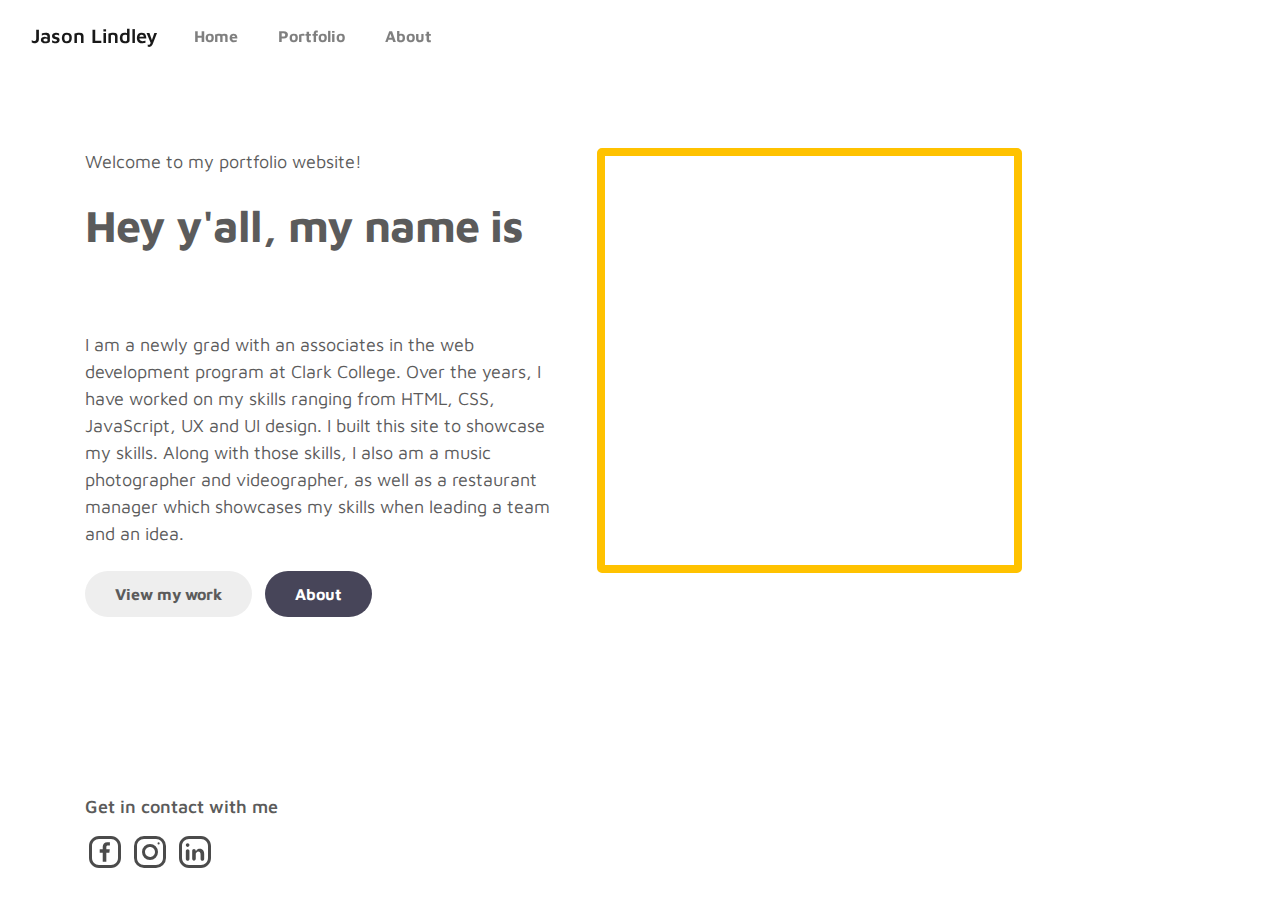
==== index.html @ 5d2d541f "Update" ====
<!doctype html>
<html lang="en">
<head>
    <meta charset="utf-8">
    <meta name="viewport" content="width=device-width, initial-scale=1, shrink-to-fit=no">
    <title>Home</title>
    <link rel="stylesheet" href="css/bootstrap.min.css">
    <!-- CSS -->
    <link rel="stylesheet" href="css/style.css">
    
</head>
<body>

<!-- Nav Bar -->
<nav class="navbar headroom navbar-expand-sm navbar-light">
    <div class="container">
        <a class="navbar-brand" href="index.html">Jason Lindley</a>
        <div class="collapse navbar-collapse" id="navbarNav">
            <ul class="navbar-nav mx-auto">
                <li class="nav-item">
                    <a href="index.html" class="nav-link"><span data-hover="Home">Home</span></a>
                </li>
                <li class="nav-item">
                    <a href="portfolio.html" class="nav-link"><span data-hover="Portfolio">Portfolio</span></a>
                </li>
                <li class="nav-item">
                    <a href="about.html" class="nav-link"><span data-hover="About">About</span></a>
                </li>
            </ul>
        </div>
    </div>
</nav>

  <!-- Home -->
  <section class="home full-screen d-lg-flex justify-content-center align-items-center" id="home">
    <div class="container">
      <div class="info-left row">
        <div class="col-lg-6 col-md-12 col-12">
          <div class="about-text">
            <p>Welcome to my portfolio website!</p>
            <h1 class="animated animated-text">
              <span class="mr-2">Hey y'all, my name is</span>
                <div class="animated-info">
                  <span class="animated-item">Jason!</span>
                  <span class="animated-item">Jason!</span>
                  <span class="animated-item">Jason!</span>
                </div>
            </h1>
            <p>I am a newly grad with an associates in the web development program at Clark College. Over the years, I have worked on my skills ranging from HTML, CSS, JavaScript, UX and UI design. I built this site to showcase my skills. Along with those skills, I also am a music photographer and videographer, as well as a restaurant manager which showcases my skills when leading a team and an idea.</p>
          
            <div class="custom-btn-group mt-4">
              <a href="portfolio.html" class="btn mr-lg-2 custom-btn">View my work<a>
              <a href="about.html" class="btn custom-btn custom-btn-bg custom-btn-link">About</a>
            </div>
          </div>
        </div>
        <div class="info-right col-lg-5 col-md-12 col-12">
            <div class="creator-img">
              <img src="images/jason/jason.jpg" class="img-fluid" alt="">
            </div>
        </div>
      </div>
    </div>
  </section>

  <!-- FOOTER -->
  <footer class="footer py-5">
    <div class="container">
      <div class="row">
        <div class="contact col-lg-12 col-12">                                
         <p>Get in contact with me</p>
         <a href="http://www.facebook.com/zlitchufdux"><img src="/images/icons/facebook.svg"></a>
         <a href="http://www.instagram.com/avftd_"><img src="/images/icons/instagram.svg"></a>
         <a href="https://www.linkedin.com/in/j-lindley/"><img src="/images/icons/linkedin.svg"></a>
        </div>
      </div>
    </div>
  </footer>
  <script src="/js/bootstrap.min.js"></script>
  <script src="/js/jquery-3.3.1.min.js"></script>
  <script src="/js/jquery.min.js"></script>
  <script src="/js/owl.carousel.min.js"></script>
</body>
</html>
---- css/style.css ----
@import url("https://fonts.googleapis.com/css?family=Maven+Pro:400,700");
body {
  font-family: "Maven Pro", sans-serif;
  padding-top: 20px;
}

.full-screen {
  padding: 8rem 0;
}

* {
  margin: 0;
  padding: 0;
  list-style: none;
}

a:hover {
  color: #ffc200 !important;
}

p {
  font-size: 18px;
  font-weight: 300;
  line-height: 1.5;
  color: #5b5b5b;
}

h1, h2, h3, h4, h5, h6 {
  font-weight: bold;
  letter-spacing: -1px;
}

h1 {
  color: #5b5b5b;
  font-size: 2.8em;
  margin: 24px 0;
}

h2 {
  color: #353535;
  font-size: 2.4em;
  font-weight: bold;
}

h3 {
  color: #484848;
}

h3,
b, strong {
  font-weight: bold;
}

/* Nav Bar */
.navbar {
  position: absolute;
  top: 0;
  right: 50;
  left: 0;
  z-index: 99;
  padding-top: 1rem;
  will-change: transform;
  transition: transform 200ms linear;
}

.navbar-brand {
  font-weight: 600;
}

.navbar-expand-sm .navbar-nav .nav-link {
  padding: 0 20px;
}

.nav-link {
  font-weight: bold;
  font-size: 16px;
  overflow: hidden;
}

.nav-link span {
  position: relative;
  display: inline-block;
  transition: transform 0.3s;
}

.nav-link span:before {
  position: absolute;
  top: 100%;
  content: attr(data-hover);
  transform: translate3d(0, 0, 0);
}

.navbar-light .navbar-nav .nav-link:focus,
.navbar-light .navbar-nav .nav-link:hover {
  color: #ffc200;
  font-weight: bold;
}

.navbar-light .navbar-nav .nav-link:focus span,
.navbar-light .navbar-nav .nav-link:hover span {
  transform: translateY(-100%);
}

/* Buttons */
.custom-btn {
  background: #eee;
  color: #5b5b5b;
  font-weight: bold;
  border-radius: 50px;
  padding: 13px 29px;
  font-size: 16px;
  line-height: normal;
  overflow: hidden;
  transition: all 0.4s ease;
}
.custom-btn:hover {
  color: #ffc200;
}
.custom-btn.custom-btn-bg {
  background: #474559;
  color: #ffffff;
}
.custom-btn.custom-btn-bg:hover {
  background: #ffc200;
  color: #ffffff !important;
}

/* Animated Items */
.animated {
  position: relative;
}

.animated-info {
  display: inline-block;
  vertical-align: top;
  margin-top: 5px;
  min-width: 260px;
  position: relative;
}

.animated-item {
  color: #ffc200;
}

.animated-item {
  font-size: 38px;
  line-height: inherit;
  display: block;
  opacity: 0;
  overflow: hidden;
  position: absolute;
  top: 0;
  right: 0;
  left: 0;
  animation: BottomTotop 6s linear infinite 0s;
}
.animated-item:nth-child(2n+2) {
  animation-delay: 2s;
}
.animated-item:nth-child(3n+3) {
  animation-delay: 4s;
}

@keyframes BottomTotop {
  0% {
    opacity: 0;
  }
  5% {
    opacity: 0;
    transform: translateY(5px);
  }
  10% {
    opacity: 1;
    transform: translateY(0px);
  }
  25% {
    opacity: 1;
    transform: translateY(0px);
  }
  30% {
    opacity: 0;
    transform: translateY(5px);
  }
  80% {
    opacity: 0;
  }
  100% {
    opacity: 0;
  }
}

/* Home */
.home {
  width: 100vw;
  max-width: 2160px;
}

.info-left {
  width: 80vw;
}

.info-right {
  width: 80vw;
}

.creator-img {
  width: 425px;
  height: 425px;
  border: 8px solid #ffc200;
  border-radius: 5px;
  transition: all 0.4s ease;
}

.project {
  margin-top: 1rem;
}

.project h2 {
  margin-bottom: 1rem;
}

.project-info p {
  font-weight: 600;
}

/* Footer */
.footer p {
  font-size: 18px;
  font-weight: 550;
  display: block;
}

.footer img {
  width: 2rem;
  height: 2rem;
  margin: 0 4px;
  opacity: 0.7;
}

.project .site > img {
  border: #989898 1px solid;
  box-shadow:#d4d4d4 0px 0px 8px 3px;
}

/* Media Queries */
@media (min-width: 1270px) {
  .owl-theme .owl-dots {
    position: relative;
    bottom: 50px;
  }
}
@media (max-width: 991px) {
  .full-screen {
    padding-bottom: 4rem;
  }

  .color-mode {
    display: none;
  }

  .mobile-mt-2,
  .contact-form {
    margin-top: 2em;
  }

  .contact-info {
    padding: 0 2rem;
  }
}
@media (max-width: 767px) {
  h1 {
    font-size: 2.4em;
  }

  h2 {
    font-size: 2em;
  }

  .animated-item {
    font-size: 28px;
  }

  .navbar-collapse {
    background: #ffffff;
    text-align: center;
    padding-bottom: 20px;
  }

  .navbar-expand-sm .navbar-nav .nav-link {
    padding: 3px 20px;
  }
}
@media (max-width: 580px) {
	.animated-info {
		min-width: 200px;
	}
  .animated-item {
    font-size: 30px;
  }

  .custom-btn-group {
    text-align: center;
  }

  .custom-btn {
    display: block;
    margin: 10px 0;
  }

  .owl-theme .owl-nav {
    display: none;
  }

  .timeline-info small {
    display: block;
    margin: 10px 0 0 0;
  }
}
@media (max-width: 320px) {
  .animated-text {
    margin-top: 0;
  }

  .about-text {
    text-align: center;
  }

  .full-screen {
    padding: 4rem 0;
  }

  .mobile-block {
    display: block;
  }

  .contact-info {
    flex-direction: column;
  }

  .social-links li {
    display: inline-block;
    vertical-align: top;
  }
}

/**
 * Owl Carousel v2.3.4
 * Copyright 2013-2018 David Deutsch
 * Licensed under: SEE LICENSE IN https://github.com/OwlCarousel2/OwlCarousel2/blob/master/LICENSE
 */

 .owl-theme .owl-dots,.owl-theme .owl-nav {
  text-align: center;
  -webkit-tap-highlight-color: transparent;
}

.owl-theme .owl-nav {
  margin-top: 1rem;
}

.owl-theme .owl-nav [class*=owl-] {
  color:#FFF;
  font-size: 14px;
  margin: 5px;
  padding: 4px 7px;
  background:#D6D6D6;
  display:inline-block;
  cursor:pointer;
  border-radius: 3px
}

.owl-theme .owl-nav [class*=owl-]:hover {
  background:#869791;
  color:#FFF;
  text-decoration:none
}

.owl-theme .owl-nav {
  opacity: 0.5;
  cursor: default
}

.owl-theme .owl-nav.disabled+.owl-dots {
  margin-top: 10px 
}

.owl-theme .owl-dots .owl-dot {
  display:inline-block;
  zoom: 1; 
}

.owl-theme .owl-dots .owl-dot span {
  width: 10px;
  height: 10px;
  margin: 8px 7px;
  background:#D6D6D6;
  display:block;
  -webkit-backface-visibility: visible;
  transition:opacity .2s ease;
  border-radius: 30px 
}

.owl-theme .owl-dots .owl-dot.active span,.owl-theme .owl-dots .owl-dot:hover span {
  background:#869791;
}

/**
 * Owl Carousel v2.3.4
 * Copyright 2013-2018 David Deutsch
 * Licensed under: SEE LICENSE IN https://github.com/OwlCarousel2/OwlCarousel2/blob/master/LICENSE
 */
 .owl-carousel,.owl-carousel .owl-item {
  -webkit-tap-highlight-color: transparent;
  position: relative;
}

.owl-carousel {
  display: none;
  width: 100%;
  z-index: 1;
}

.owl-carousel .owl-stage {
  position: relative;
  -ms-touch-action: pan-Y;
  touch-action: manipulation;
}

.owl-carousel .owl-stage:after {
  content:".";
  display: block;
  clear: both;
  visibility: hidden;
  line-height: 0;
  height: 0;
}

.owl-carousel .owl-stage-outer {
  position: relative;
  overflow: hidden;
  -webkit-transform: translate3d(0,0,0);
}

.owl-carousel .owl-item,.owl-carousel .owl-wrapper {
  -webkit-backface-visibility:hidden;
  -moz-backface-visibility:hidden;
  -ms-backface-visibility:hidden;
  -webkit-transform:translate3d(0,0,0);
  -moz-transform:translate3d(0,0,0);
  -ms-transform:translate3d(0,0,0);
}

.owl-carousel .owl-item {
  min-height: 5px;
  float: left;
  -webkit-backface-visibility: hidden;
  -webkit-touch-callout: none;
}

.owl-carousel .owl-item img {
  display: block;
  width: 800px;
  height: 300px;
}
.owl-carousel .owl-dots.disabled,.owl-carousel .owl-nav.disabled {
  display: none;
}

.no-js .owl-carousel,.owl-carousel.owl-loaded {
  display: block;
}

.owl-carousel .owl-dot,.owl-carousel .owl-nav .owl-next,.owl-carousel .owl-nav .owl-prev {
  cursor: pointer;
  -webkit-user-select: none;
  -khtml-user-select: none;
  -moz-user-select: none;
  -ms-user-select: none;
  user-select: none;
}

.owl-carousel .owl-nav button.owl-next,.owl-carousel .owl-nav button.owl-prev,.owl-carousel button.owl-dot {
  background: 0 0;
  color: inherit;
  border: none;
  padding: 0 !important;
  font: inherit;
}

.owl-carousel.owl-loading {
  opacity: 0;
  display: block;
}

.owl-carousel.owl-hidden {
  opacity: 0;
}

.owl-carousel.owl-refresh .owl-item {
  visibility: hidden;
}

.owl-carousel.owl-drag .owl-item {
  -ms-touch-action:pan-y;
  touch-action: pan-y;
  -webkit-user-select:none;
  -moz-user-select:none;
  -ms-user-select:none;
  user-select: none;
}
.owl-carousel.owl-grab {
  cursor: move;
  cursor: grab;
}

.owl-carousel.owl-rtl {
  direction: rtl;
}

.owl-carousel.owl-rtl .owl-item {
  float: left;
}

.owl-carousel .animated {
  animation-duration: 1s;
  animation-fill-mode: both;
}

.owl-carousel .owl-animated-in {
  z-index: 0;
}

.owl-carousel .owl-animated-out {
  z-index: 1;
}
.owl-carousel .fadeOut {
  animation-name: fadeOut;
}

@keyframes fadeOut {
  0%{opacity:1}
  100%{opacity:0}
}

.owl-height {
  transition:height .5s ease-in-out;
}
.owl-carousel .owl-item .owl-lazy {
  opacity:0;
  transition: opacity .4s ease;
}

.owl-carousel .owl-item .owl-lazy:not([src]),.owl-carousel .owl-item .owl-lazy[src^=""]{max-height:0}.owl-carousel .owl-item img.owl-lazy {
  transform-style: preserve-3d;
}

.owl-carousel .owl-video-wrapper {
  position: relative;
  height: 100%;
  background: #000;
}

.owl-carousel .owl-video-play-icon {
  position:absolute;
  height: 1400px;
  width: 1400px;
  left: 50%;
  top: 50%;
  margin-left: 40px;
  margin-top: 40px;
  background:url(owl.video.play.png) no-repeat;
  cursor: pointer;
  z-index: 1;
  -webkit-backface-visibility: hidden;
  transition:transform .1s ease;
}

.owl-carousel .owl-video-play-icon:hover {
  -ms-transform:scale(2,2);
  transform:scale(2,2);
}

.owl-carousel .owl-video-playing .owl-video-play-icon,.owl-carousel .owl-video-playing .owl-video-tn{display:none}.owl-carousel .owl-video-tn {
  opacity:0;
  height: 100%;
  background-position:center center;
  background-repeat:no-repeat;
  background-size:contain;
  transition:opacity .4s ease;
}

.owl-carousel .owl-video-frame {
  position: relative;
  z-index: 1;
  height: 100%;
  width: 100%;
}
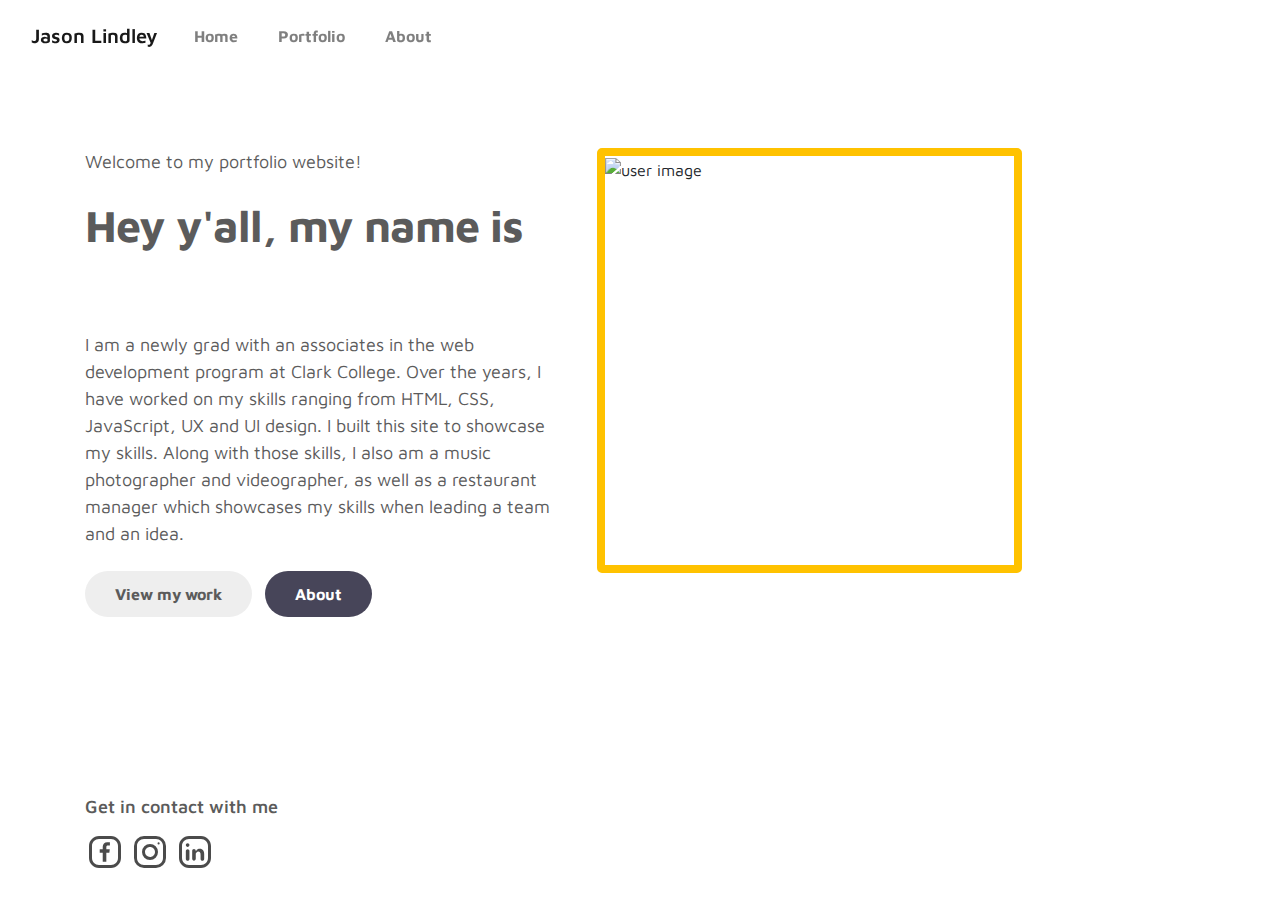
==== commit 56814a3e: "update" ====
--- a/index.html
+++ b/index.html
@@ -56,7 +56,7 @@
         </div>
         <div class="info-right col-lg-5 col-md-12 col-12">
             <div class="creator-img">
-              <img src="images/jason/jason.jpg" class="img-fluid" alt="">
+              <img src="images/jason/jason.jpg" class="img-fluid" alt="user image">
             </div>
         </div>
       </div>
@@ -69,16 +69,16 @@
       <div class="row">
         <div class="contact col-lg-12 col-12">                                
          <p>Get in contact with me</p>
-         <a href="http://www.facebook.com/zlitchufdux"><img src="/images/icons/facebook.svg"></a>
-         <a href="http://www.instagram.com/avftd_"><img src="/images/icons/instagram.svg"></a>
-         <a href="https://www.linkedin.com/in/j-lindley/"><img src="/images/icons/linkedin.svg"></a>
+         <a href="http://www.facebook.com/zlitchufdux"><img src="images/icons/facebook.svg" alt="facebook icon"></a>
+         <a href="http://www.instagram.com/avftd_"><img src="images/icons/instagram.svg" alt="instagram icon"></a>
+         <a href="https://www.linkedin.com/in/j-lindley/"><img src="images/icons/linkedin.svg" alt="linked in icon"></a>
         </div>
       </div>
     </div>
   </footer>
-  <script src="/js/bootstrap.min.js"></script>
-  <script src="/js/jquery-3.3.1.min.js"></script>
-  <script src="/js/jquery.min.js"></script>
-  <script src="/js/owl.carousel.min.js"></script>
+  <script src="js/bootstrap.min.js"></script>
+  <script src="js/jquery-3.3.1.min.js"></script>
+  <script src="js/jquery.min.js"></script>
+  <script src="js/owl.carousel.min.js"></script>
 </body>
 </html>--- a/css/style.css
+++ b/css/style.css
@@ -215,6 +215,7 @@
   margin-top: 1rem;
 }
 
+
 .project h2 {
   margin-bottom: 1rem;
 }
@@ -240,6 +241,62 @@
 .project .site > img {
   border: #989898 1px solid;
   box-shadow:#d4d4d4 0px 0px 8px 3px;
+}
+
+/* About Me */
+.about {
+  width: 100%;
+  height: 100%;
+  background: #fff;
+  padding: 0 16%;
+  padding-top: 4rem;
+  display: flex;
+  align-items: center;
+  justify-content: space-between;
+}
+
+.bg-img {
+  background: none;
+  border:#ffc200 0.4rem solid;
+  height: 15rem;
+  width: 25rem;
+  border-radius: 10px;
+  position: absolute;
+
+  transform: translatex(-20px);
+}
+
+.img img {
+  width: 460px;
+  transform: translateY(-200px);
+  border:#ffc200 0.4rem solid;
+  border-radius: 10px;
+}
+
+.text h1 {
+  font-size: 3rem;
+  font-weight: 600;
+  color: #000;
+  margin-bottom: 1rem;
+  position: relative;
+}
+
+.text h1::after{
+  position: absolute;
+  content: "";
+  width: 20%;
+  height: 4px;
+  background-color: #f39c12;
+  left: 0;
+  bottom: -2px;
+}
+
+.text p {
+  font-size: 1rem;
+  color:#000;
+  line-height: 2rem;
+  margin: 30px 0 35px 0;
+  max-width: 500px;
 }
 
 /* Media Queries */
@@ -341,6 +398,29 @@
     display: inline-block;
     vertical-align: top;
   }
+}
+
+.modal {
+  display: none; /* Hidden by default */
+  position: fixed; /* Stay in place */
+  z-index: 1; /* Sit on top */
+  padding-top: 50px; /* Location of the box */
+  left: 0;
+  top: 0;
+  width: 100%; /* Full width */
+  height: 100%; /* Full height */
+  overflow: auto; /* Enable scroll if needed */
+  background-color: rgb(0,0,0); /* Fallback color */
+  background-color: rgba(0,0,0,0.4); /* Black w/ opacity */
+}
+
+.modal-content {
+  margin: auto;
+  text-align: center;
+}
+
+.modal-image {
+  display: inline-block;
 }
 
 /**
@@ -517,11 +597,11 @@
   direction: rtl;
 }
 
-.owl-carousel.owl-rtl .owl-item {
+.owl-carousel.owl-rtl.owl-item {
   float: left;
 }
 
-.owl-carousel .animated {
+.owl-carousel.animated {
   animation-duration: 1s;
   animation-fill-mode: both;
 }
@@ -540,58 +620,4 @@
 @keyframes fadeOut {
   0%{opacity:1}
   100%{opacity:0}
-}
-
-.owl-height {
-  transition:height .5s ease-in-out;
-}
-.owl-carousel .owl-item .owl-lazy {
-  opacity:0;
-  transition: opacity .4s ease;
-}
-
-.owl-carousel .owl-item .owl-lazy:not([src]),.owl-carousel .owl-item .owl-lazy[src^=""]{max-height:0}.owl-carousel .owl-item img.owl-lazy {
-  transform-style: preserve-3d;
-}
-
-.owl-carousel .owl-video-wrapper {
-  position: relative;
-  height: 100%;
-  background: #000;
-}
-
-.owl-carousel .owl-video-play-icon {
-  position:absolute;
-  height: 1400px;
-  width: 1400px;
-  left: 50%;
-  top: 50%;
-  margin-left: 40px;
-  margin-top: 40px;
-  background:url(owl.video.play.png) no-repeat;
-  cursor: pointer;
-  z-index: 1;
-  -webkit-backface-visibility: hidden;
-  transition:transform .1s ease;
-}
-
-.owl-carousel .owl-video-play-icon:hover {
-  -ms-transform:scale(2,2);
-  transform:scale(2,2);
-}
-
-.owl-carousel .owl-video-playing .owl-video-play-icon,.owl-carousel .owl-video-playing .owl-video-tn{display:none}.owl-carousel .owl-video-tn {
-  opacity:0;
-  height: 100%;
-  background-position:center center;
-  background-repeat:no-repeat;
-  background-size:contain;
-  transition:opacity .4s ease;
-}
-
-.owl-carousel .owl-video-frame {
-  position: relative;
-  z-index: 1;
-  height: 100%;
-  width: 100%;
 }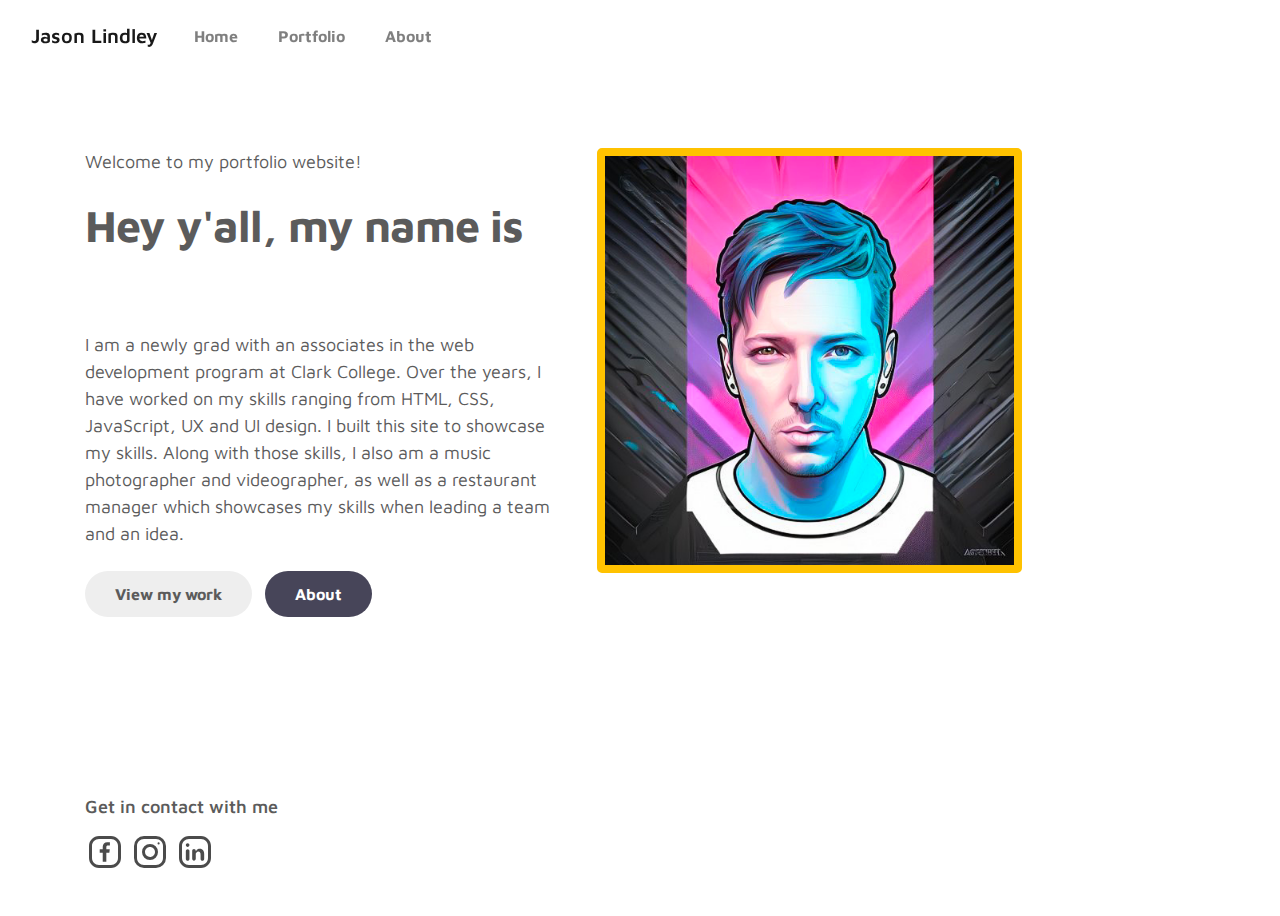
==== commit 6b3f8874: "update" ====
--- a/index.html
+++ b/index.html
@@ -3,7 +3,7 @@
 <head>
     <meta charset="utf-8">
     <meta name="viewport" content="width=device-width, initial-scale=1, shrink-to-fit=no">
-    <title>Home</title>
+    <title>Jason Lindley Portfolio</title>
     <link rel="stylesheet" href="css/bootstrap.min.css">
     <!-- CSS -->
     <link rel="stylesheet" href="css/style.css">
@@ -56,7 +56,7 @@
         </div>
         <div class="info-right col-lg-5 col-md-12 col-12">
             <div class="creator-img">
-              <img src="images/jason/jason.jpg" class="img-fluid" alt="user image">
+              <img src="images/Jason/jason.jpg" class="img-fluid" alt="user image">
             </div>
         </div>
       </div>
--- a/css/style.css
+++ b/css/style.css
@@ -378,10 +378,6 @@
     margin-top: 0;
   }
 
-  .about-text {
-    text-align: center;
-  }
-
   .full-screen {
     padding: 4rem 0;
   }
@@ -389,38 +385,6 @@
   .mobile-block {
     display: block;
   }
-
-  .contact-info {
-    flex-direction: column;
-  }
-
-  .social-links li {
-    display: inline-block;
-    vertical-align: top;
-  }
-}
-
-.modal {
-  display: none; /* Hidden by default */
-  position: fixed; /* Stay in place */
-  z-index: 1; /* Sit on top */
-  padding-top: 50px; /* Location of the box */
-  left: 0;
-  top: 0;
-  width: 100%; /* Full width */
-  height: 100%; /* Full height */
-  overflow: auto; /* Enable scroll if needed */
-  background-color: rgb(0,0,0); /* Fallback color */
-  background-color: rgba(0,0,0,0.4); /* Black w/ opacity */
-}
-
-.modal-content {
-  margin: auto;
-  text-align: center;
-}
-
-.modal-image {
-  display: inline-block;
 }
 
 /**
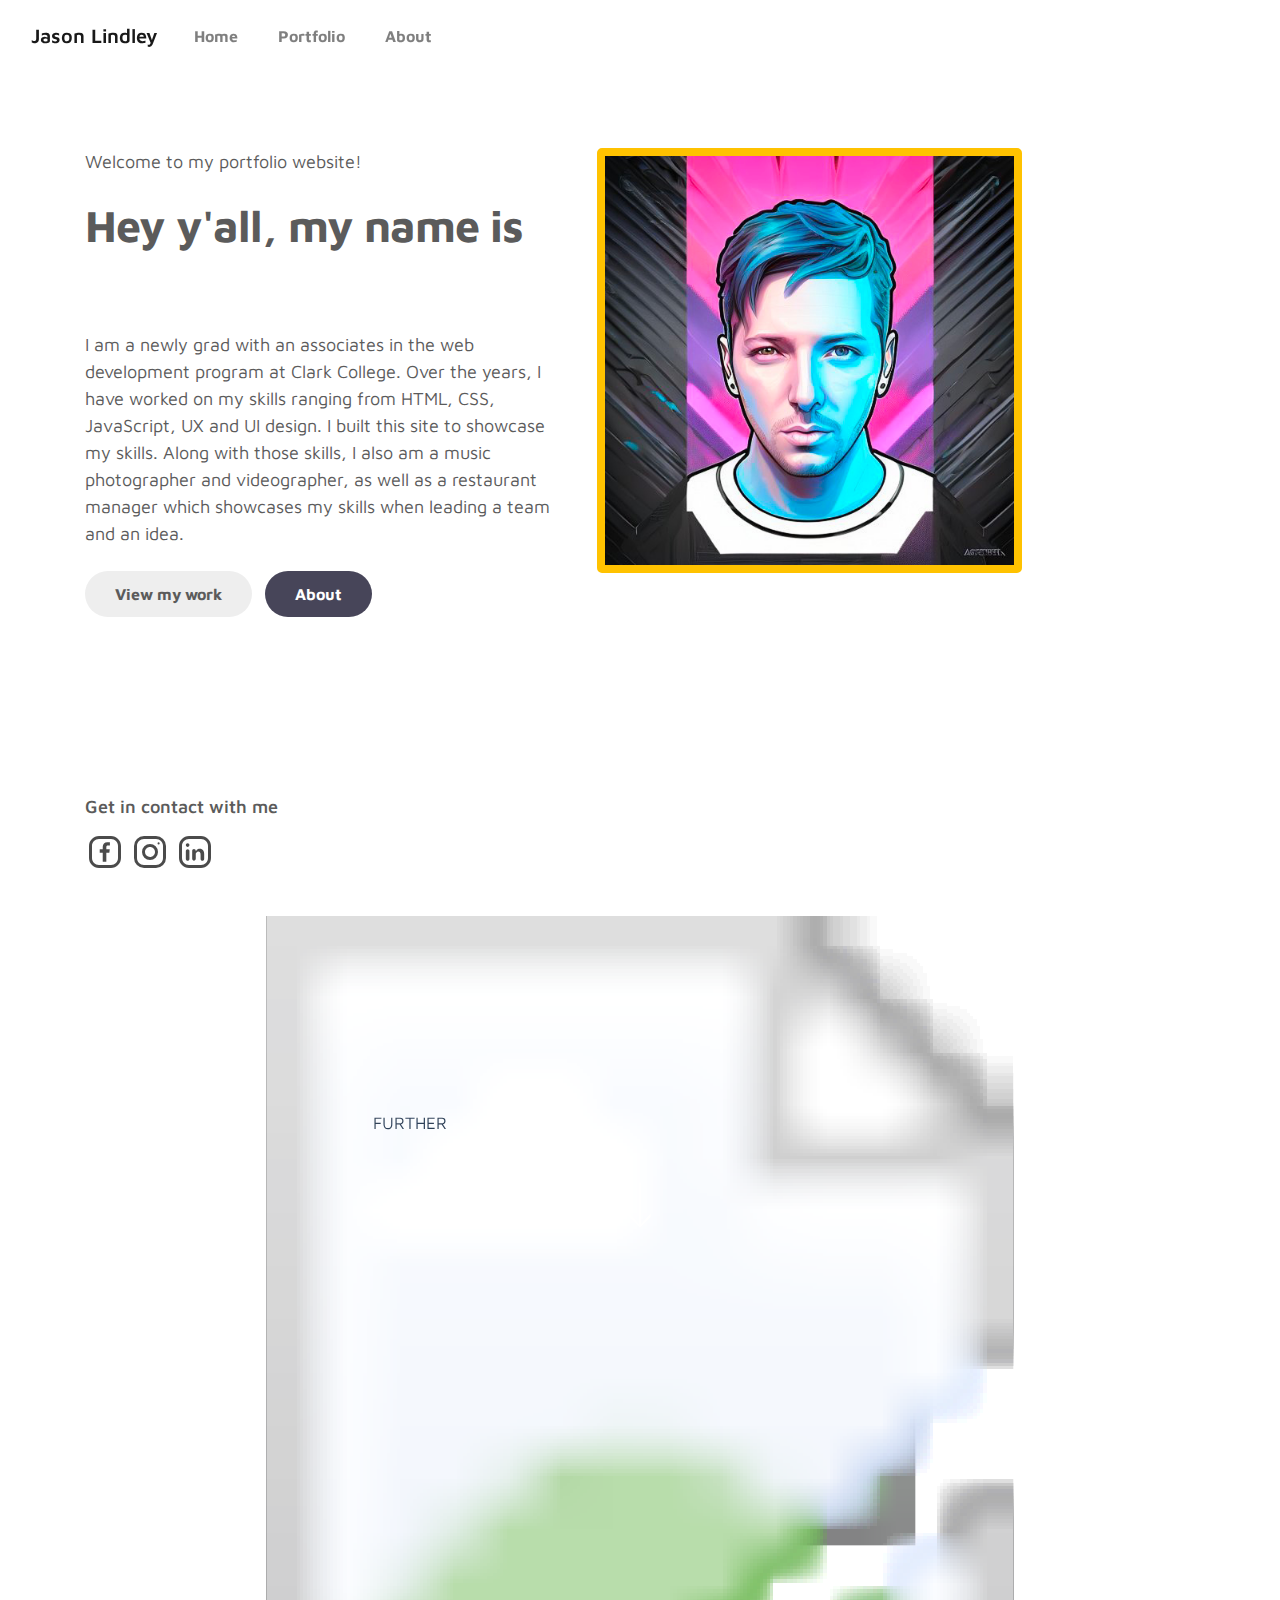
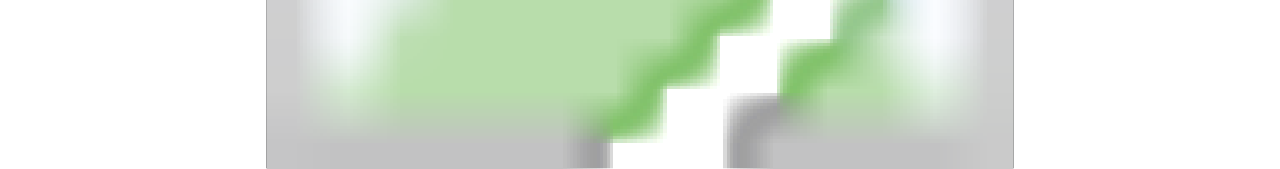
==== commit c399c353: "update" ====
--- a/index.html
+++ b/index.html
@@ -7,7 +7,6 @@
     <link rel="stylesheet" href="css/bootstrap.min.css">
     <!-- CSS -->
     <link rel="stylesheet" href="css/style.css">
-    
 </head>
 <body>
 
@@ -81,4 +80,38 @@
   <script src="js/jquery.min.js"></script>
   <script src="js/owl.carousel.min.js"></script>
 </body>
-</html>+</html>
+
+
+
+
+<!-- This is a recreation of Unfold's (https://dribbble.com/unfold) parallax scene: https://cdn.dribbble.com/users/14268/screenshots/3275340/northface.gif -->
+<div class="scrollDist"></div>
+<div class="main">
+  <svg viewBox="0 0 1200 800" xmlns="http://www.w3.org/2000/svg">
+    <mask id="m">
+      <g class="cloud1">
+        <rect fill="#fff" width="100%" height="801" y="799" />
+        <image xlink:href="https://assets.codepen.io/721952/cloud1Mask.jpg" width="1200" height="800"/>
+      </g>
+    </mask>
+    
+    <image class="sky" xlink:href="https://assets.codepen.io/721952/sky.jpg"  width="1200" height="590" />
+    <image class="mountBg" xlink:href="https://assets.codepen.io/721952/mountBg.png" width="1200" height="800"/>    
+    <image class="mountMg" xlink:href="https://assets.codepen.io/721952/mountMg.png" width="1200" height="800"/>    
+    <image class="cloud2" xlink:href="https://assets.codepen.io/721952/cloud2.png" width="1200" height="800"/>    
+    <image class="mountFg" xlink:href="https://assets.codepen.io/721952/mountFg.png" width="1200" height="800"/>
+    <image class="cloud1" xlink:href="https://assets.codepen.io/721952/cloud1.png" width="1200" height="800"/>
+    <image class="cloud3" xlink:href="https://assets.codepen.io/721952/cloud3.png" width="1200" height="800"/>
+    <text fill="#fff" x="350" y="200">EXPLORE</text>
+    <polyline class="arrow" fill="#fff" points="599,250 599,289 590,279 590,282 600,292 610,282 610,279 601,289 601,250" />
+    
+    <g mask="url(#m)">
+      <rect fill="#fff" width="100%" height="100%" />      
+      <text x="350" y="200" fill="#162a43">FURTHER</text>
+    </g>
+    
+    <rect id="arrowBtn" width="100" height="100" opacity="0" x="550" y="220" style="cursor:pointer"/>
+  </svg>
+</div>
+
--- a/css/style.css
+++ b/css/style.css
@@ -51,7 +51,7 @@
   font-weight: bold;
 }
 
-/* Nav Bar */
+/* --- Nav Bar --- */
 .navbar {
   position: absolute;
   top: 0;
@@ -101,7 +101,121 @@
   transform: translateY(-100%);
 }
 
-/* Buttons */
+/* --- Home --- */
+.home {
+  width: 100vw;
+  max-width: 2160px;
+}
+
+.info-left {
+  width: 80vw;
+}
+
+.info-right {
+  width: 80vw;
+}
+
+.creator-img {
+  width: 425px;
+  height: 425px;
+  border: 8px solid #ffc200;
+  border-radius: 5px;
+  transition: all 0.4s ease;
+}
+
+/* --- Portfolio Projects --- */
+.project {
+  margin-top: 1rem;
+}
+
+.project h2 {
+  margin-bottom: 1rem;
+}
+
+.project-info p {
+  font-weight: 600;
+}
+
+.project img {
+  padding-top: 2rem; 
+}
+
+/* --- Footer --- */
+.footer p {
+  font-size: 18px;
+  font-weight: 550;
+  display: block;
+}
+
+.footer img {
+  width: 2rem;
+  height: 2rem;
+  margin: 0 4px;
+  opacity: 0.7;
+}
+
+.project .site > img {
+  border: #989898 1px solid;
+  box-shadow:#d4d4d4 0px 0px 8px 3px;
+}
+
+/* --- About Me --- */
+.about {
+  width: 100%;
+  height: 100%;
+  background: #fff;
+  padding: 0 16%;
+  padding-top: 4rem;
+  display: flex;
+  align-items: center;
+  justify-content: space-between;
+}
+
+.bg-img {
+  background: none;
+  border:#ffc200 0.4rem solid;
+  height: 15rem;
+  width: 25rem;
+  border-radius: 10px;
+  position: absolute;
+
+  transform: translatex(-20px);
+}
+
+.img img {
+  width: 460px;
+  transform: translateY(-200px);
+  border:#ffc200 0.4rem solid;
+  border-radius: 10px;
+}
+
+.text h1 {
+  font-size: 3rem;
+  font-weight: 600;
+  color: #000;
+  margin-bottom: 1rem;
+  position: relative;
+}
+
+.text h1::after{
+  position: absolute;
+  content: "";
+  width: 20%;
+  height: 4px;
+  background-color: #f39c12;
+  left: 0;
+  bottom: -2px;
+}
+
+.text p {
+  font-size: 1rem;
+  color:#000;
+  line-height: 2rem;
+  margin: 30px 0 35px 0;
+  max-width: 500px;
+}
+
+/* --- Buttons --- */
 .custom-btn {
   background: #eee;
   color: #5b5b5b;
@@ -113,19 +227,22 @@
   overflow: hidden;
   transition: all 0.4s ease;
 }
+
 .custom-btn:hover {
   color: #ffc200;
 }
+
 .custom-btn.custom-btn-bg {
   background: #474559;
   color: #ffffff;
 }
+
 .custom-btn.custom-btn-bg:hover {
   background: #ffc200;
   color: #ffffff !important;
 }
 
-/* Animated Items */
+/* --- Animated Items --- */
 .animated {
   position: relative;
 }
@@ -154,9 +271,11 @@
   left: 0;
   animation: BottomTotop 6s linear infinite 0s;
 }
+
 .animated-item:nth-child(2n+2) {
   animation-delay: 2s;
 }
+
 .animated-item:nth-child(3n+3) {
   animation-delay: 4s;
 }
@@ -189,117 +308,7 @@
   }
 }
 
-/* Home */
-.home {
-  width: 100vw;
-  max-width: 2160px;
-}
-
-.info-left {
-  width: 80vw;
-}
-
-.info-right {
-  width: 80vw;
-}
-
-.creator-img {
-  width: 425px;
-  height: 425px;
-  border: 8px solid #ffc200;
-  border-radius: 5px;
-  transition: all 0.4s ease;
-}
-
-.project {
-  margin-top: 1rem;
-}
-
-
-.project h2 {
-  margin-bottom: 1rem;
-}
-
-.project-info p {
-  font-weight: 600;
-}
-
-/* Footer */
-.footer p {
-  font-size: 18px;
-  font-weight: 550;
-  display: block;
-}
-
-.footer img {
-  width: 2rem;
-  height: 2rem;
-  margin: 0 4px;
-  opacity: 0.7;
-}
-
-.project .site > img {
-  border: #989898 1px solid;
-  box-shadow:#d4d4d4 0px 0px 8px 3px;
-}
-
-/* About Me */
-.about {
-  width: 100%;
-  height: 100%;
-  background: #fff;
-  padding: 0 16%;
-  padding-top: 4rem;
-  display: flex;
-  align-items: center;
-  justify-content: space-between;
-}
-
-.bg-img {
-  background: none;
-  border:#ffc200 0.4rem solid;
-  height: 15rem;
-  width: 25rem;
-  border-radius: 10px;
-  position: absolute;
-
-  transform: translatex(-20px);
-}
-
-.img img {
-  width: 460px;
-  transform: translateY(-200px);
-  border:#ffc200 0.4rem solid;
-  border-radius: 10px;
-}
-
-.text h1 {
-  font-size: 3rem;
-  font-weight: 600;
-  color: #000;
-  margin-bottom: 1rem;
-  position: relative;
-}
-
-.text h1::after{
-  position: absolute;
-  content: "";
-  width: 20%;
-  height: 4px;
-  background-color: #f39c12;
-  left: 0;
-  bottom: -2px;
-}
-
-.text p {
-  font-size: 1rem;
-  color:#000;
-  line-height: 2rem;
-  margin: 30px 0 35px 0;
-  max-width: 500px;
-}
-
-/* Media Queries */
+/* --- Media Queries --- */
 @media (min-width: 1270px) {
   .owl-theme .owl-dots {
     position: relative;
@@ -378,6 +387,10 @@
     margin-top: 0;
   }
 
+  .about-text {
+    text-align: center;
+  }
+
   .full-screen {
     padding: 4rem 0;
   }
@@ -385,7 +398,17 @@
   .mobile-block {
     display: block;
   }
-}
+
+  .contact-info {
+    flex-direction: column;
+  }
+
+  .social-links li {
+    display: inline-block;
+    vertical-align: top;
+  }
+}
+
 
 /**
  * Owl Carousel v2.3.4
@@ -503,8 +526,8 @@
 
 .owl-carousel .owl-item img {
   display: block;
-  width: 800px;
-  height: 300px;
+  width: 1000px;
+  height: 375px;
 }
 .owl-carousel .owl-dots.disabled,.owl-carousel .owl-nav.disabled {
   display: none;
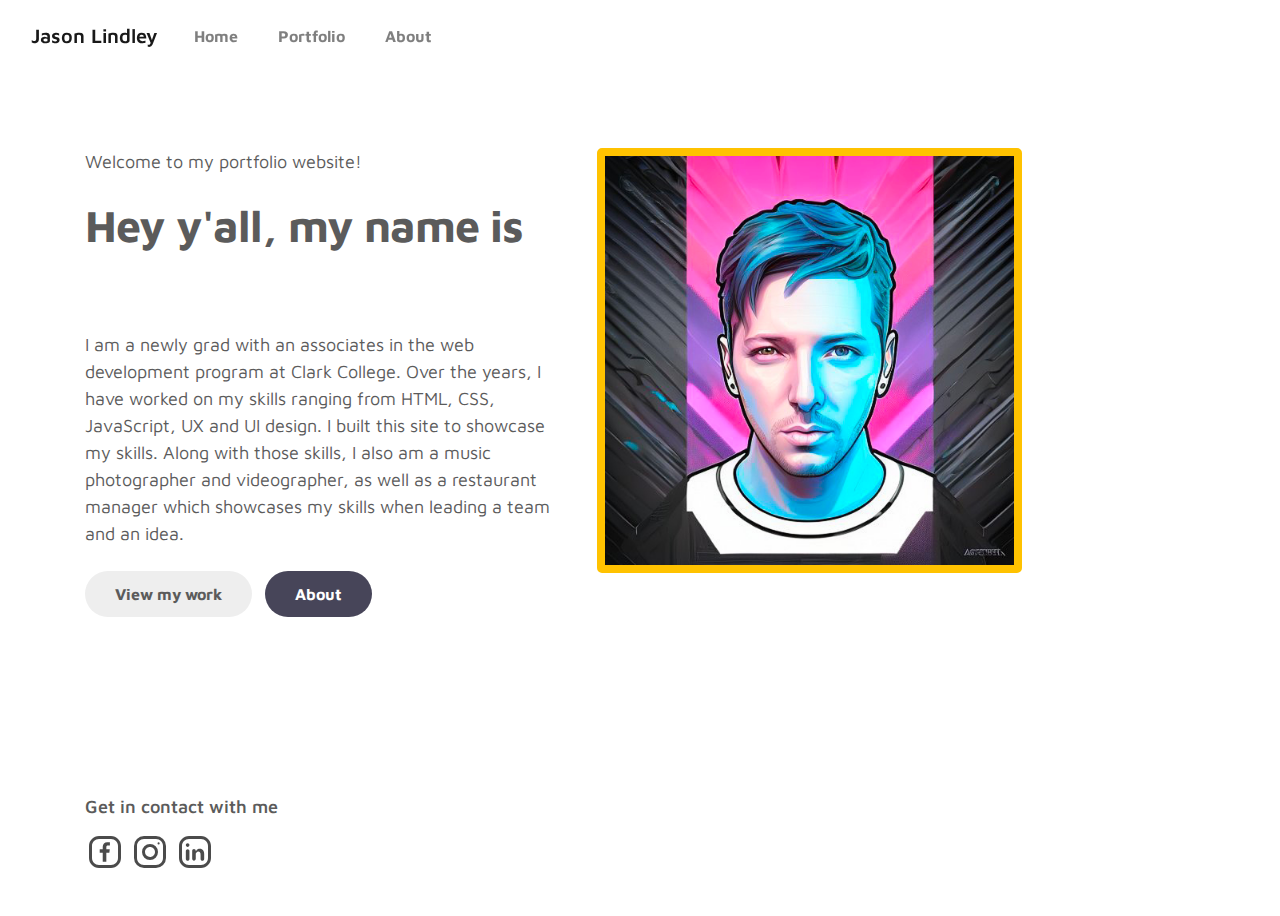
==== commit ecfd917d: "update" ====
--- a/index.html
+++ b/index.html
@@ -80,38 +80,4 @@
   <script src="js/jquery.min.js"></script>
   <script src="js/owl.carousel.min.js"></script>
 </body>
-</html>
-
-
-
-
-<!-- This is a recreation of Unfold's (https://dribbble.com/unfold) parallax scene: https://cdn.dribbble.com/users/14268/screenshots/3275340/northface.gif -->
-<div class="scrollDist"></div>
-<div class="main">
-  <svg viewBox="0 0 1200 800" xmlns="http://www.w3.org/2000/svg">
-    <mask id="m">
-      <g class="cloud1">
-        <rect fill="#fff" width="100%" height="801" y="799" />
-        <image xlink:href="https://assets.codepen.io/721952/cloud1Mask.jpg" width="1200" height="800"/>
-      </g>
-    </mask>
-    
-    <image class="sky" xlink:href="https://assets.codepen.io/721952/sky.jpg"  width="1200" height="590" />
-    <image class="mountBg" xlink:href="https://assets.codepen.io/721952/mountBg.png" width="1200" height="800"/>    
-    <image class="mountMg" xlink:href="https://assets.codepen.io/721952/mountMg.png" width="1200" height="800"/>    
-    <image class="cloud2" xlink:href="https://assets.codepen.io/721952/cloud2.png" width="1200" height="800"/>    
-    <image class="mountFg" xlink:href="https://assets.codepen.io/721952/mountFg.png" width="1200" height="800"/>
-    <image class="cloud1" xlink:href="https://assets.codepen.io/721952/cloud1.png" width="1200" height="800"/>
-    <image class="cloud3" xlink:href="https://assets.codepen.io/721952/cloud3.png" width="1200" height="800"/>
-    <text fill="#fff" x="350" y="200">EXPLORE</text>
-    <polyline class="arrow" fill="#fff" points="599,250 599,289 590,279 590,282 600,292 610,282 610,279 601,289 601,250" />
-    
-    <g mask="url(#m)">
-      <rect fill="#fff" width="100%" height="100%" />      
-      <text x="350" y="200" fill="#162a43">FURTHER</text>
-    </g>
-    
-    <rect id="arrowBtn" width="100" height="100" opacity="0" x="550" y="220" style="cursor:pointer"/>
-  </svg>
-</div>
-
+</html>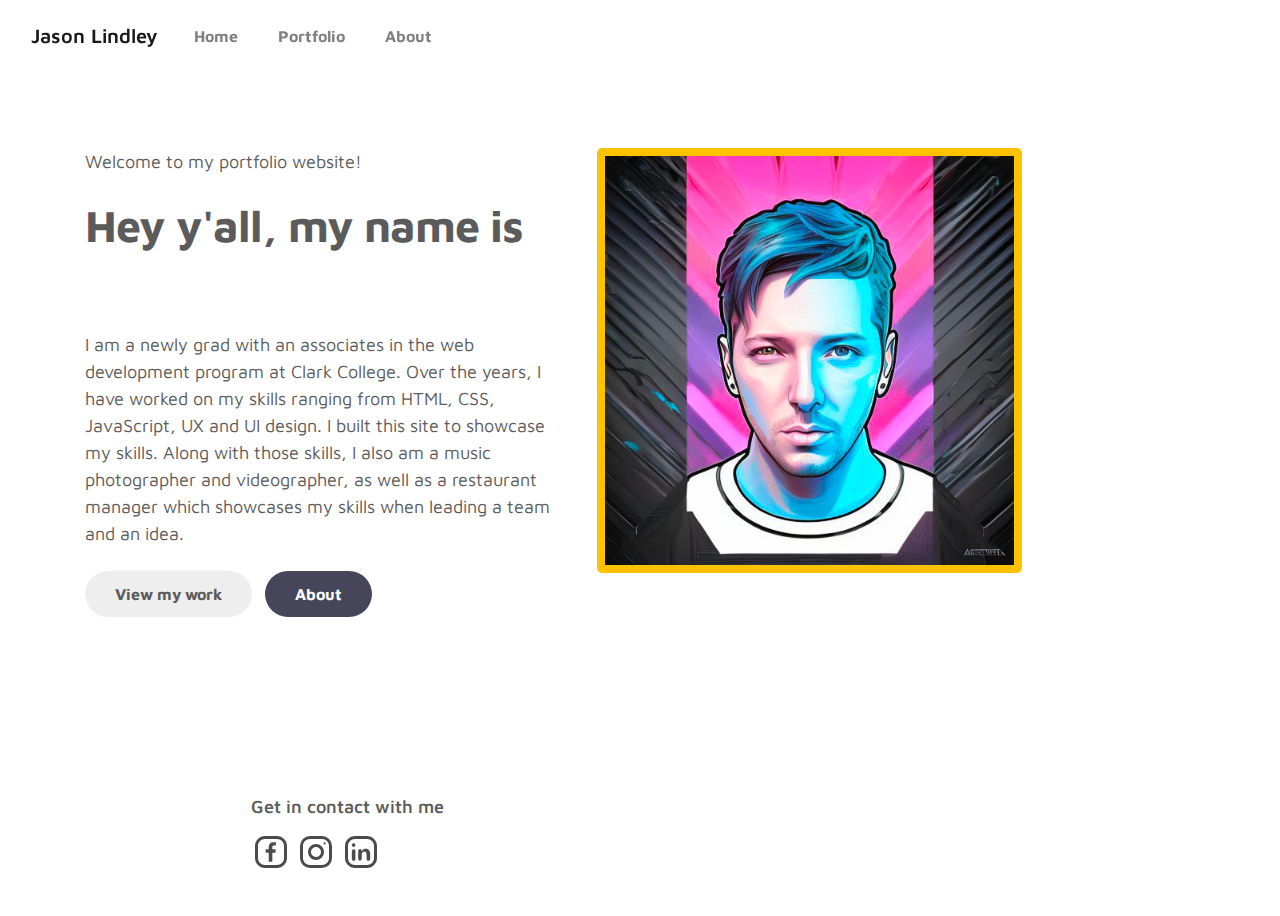
==== commit 846e3b70: "update" ====
--- a/index.html
+++ b/index.html
@@ -62,22 +62,22 @@
     </div>
   </section>
 
-  <!-- FOOTER -->
-  <footer class="footer py-5">
-    <div class="container">
-      <div class="row">
-        <div class="contact col-lg-12 col-12">                                
-         <p>Get in contact with me</p>
-         <a href="http://www.facebook.com/zlitchufdux"><img src="images/icons/facebook.svg" alt="facebook icon"></a>
-         <a href="http://www.instagram.com/avftd_"><img src="images/icons/instagram.svg" alt="instagram icon"></a>
-         <a href="https://www.linkedin.com/in/j-lindley/"><img src="images/icons/linkedin.svg" alt="linked in icon"></a>
-        </div>
+<!-- FOOTER -->
+<footer class="footer py-5">
+  <div class="container">
+    <div class="row justify-content-center col-lg-6 col-md-6 col-12">
+      <div class="contact">                                
+       <p>Get in contact with me</p>
+       <a href="http://www.facebook.com/zlitchufdux"><img src="images/icons/facebook.svg" alt="facebook icon"></a>
+       <a href="http://www.instagram.com/avftd_"><img src="images/icons/instagram.svg" alt="instagram icon"></a>
+       <a href="https://www.linkedin.com/in/j-lindley/"><img src="images/icons/linkedin.svg" alt="linked in icon"></a>
       </div>
     </div>
-  </footer>
-  <script src="js/bootstrap.min.js"></script>
-  <script src="js/jquery-3.3.1.min.js"></script>
-  <script src="js/jquery.min.js"></script>
-  <script src="js/owl.carousel.min.js"></script>
+  </div>
+</footer>
+<script src="js/bootstrap.min.js"></script>
+<script src="js/jquery-3.3.1.min.js"></script>
+<script src="js/jquery.min.js"></script>
+<script src="js/owl.carousel.min.js"></script>
 </body>
 </html>--- a/css/style.css
+++ b/css/style.css
@@ -315,11 +315,31 @@
     bottom: 50px;
   }
 }
-@media (max-width: 991px) {
+
+@media (min-width: 1270px) {
+  .fullscreen {
+    position: relative;
+    bottom: 50px;
+  }
+}
+
+@media (max-width: 992px) {
   .full-screen {
     padding-bottom: 4rem;
   }
 
+  @media all and (max-width: 600px ) {
+    .flex { display: flex; }
+    .img {
+      padding: 2rem;
+      transform: translateY(10rem);
+      width: 95vw
+    }
+    .bg-img {
+      display: none;
+    }
+  }
+  
   .color-mode {
     display: none;
   }
